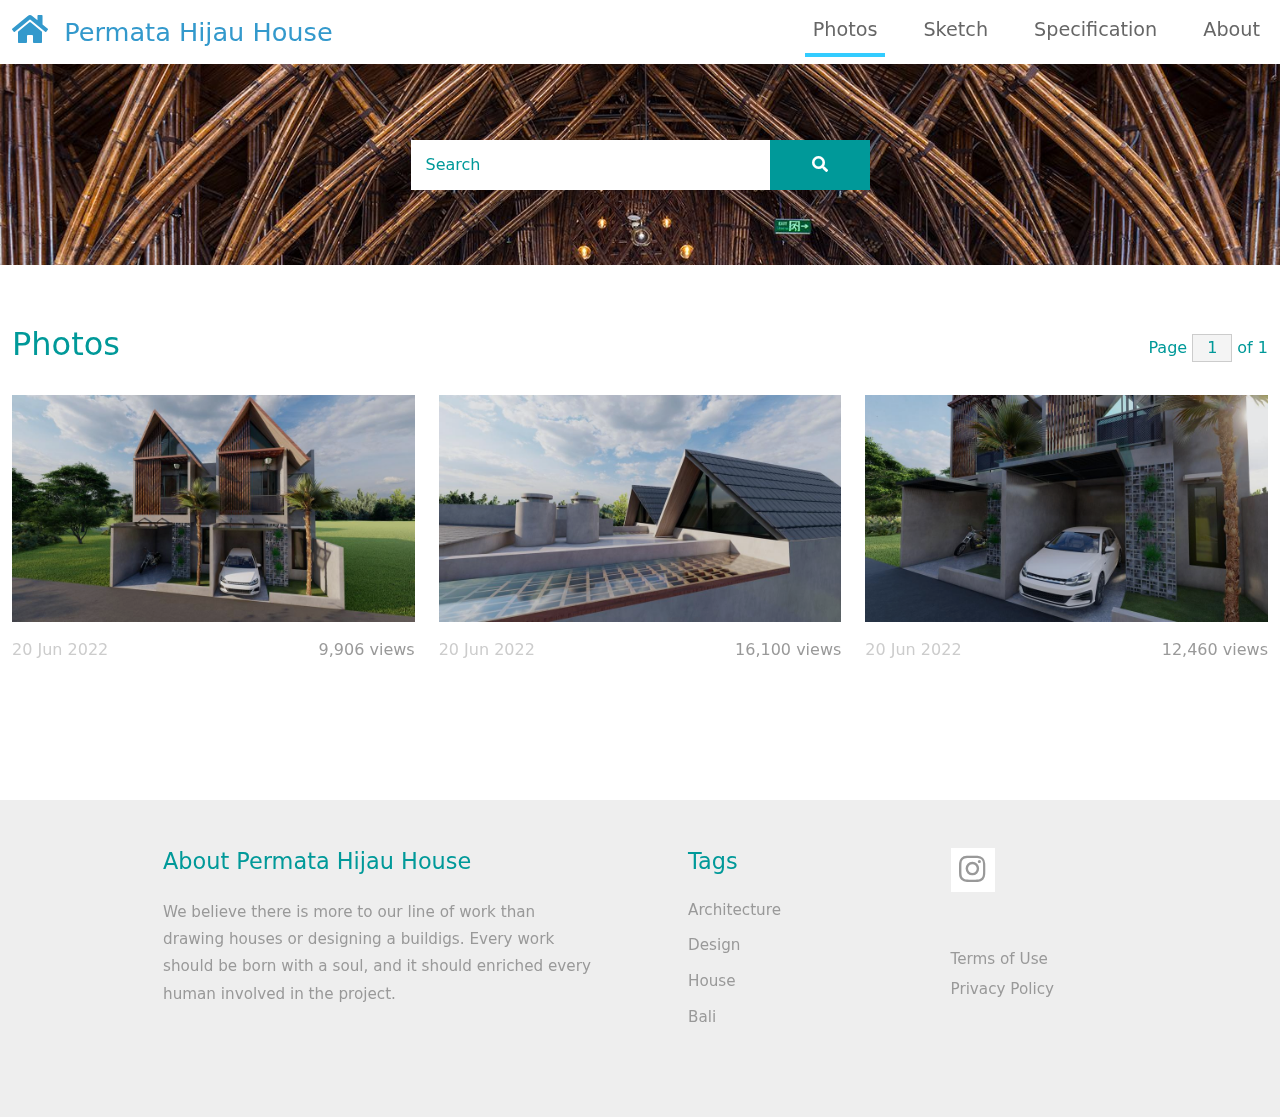
==== index.html @ 202186ba "Add files via upload" ====
<!DOCTYPE html>
<html lang="en">
<head>
    <meta charset="UTF-8">
    <meta name="viewport" content="width=device-width, initial-scale=1.0">
    <title>Permata Hijau House</title>
    <link rel="stylesheet" href="css/bootstrap.min.css">
    <link rel="stylesheet" href="fontawesome/css/all.min.css">
    <link rel="stylesheet" href="css/templatemo-style.css">
<!--
    
TemplateMo 556 Catalog-Z

https://templatemo.com/tm-556-catalog-z

-->
</head>
<body>
    <!-- Page Loader -->
    <div id="loader-wrapper">
        <div id="loader"></div>

        <div class="loader-section section-left"></div>
        <div class="loader-section section-right"></div>

    </div>
    <nav class="navbar navbar-expand-lg">
        <div class="container-fluid">
            <a class="navbar-brand" href="#">
                <i class="fas fa-home mr-2"></i>
                Permata Hijau House
            </a>
            <button class="navbar-toggler" type="button" data-toggle="collapse" data-target="#navbarSupportedContent" aria-controls="navbarSupportedContent" aria-expanded="false" aria-label="Toggle navigation">
                <i class="fas fa-bars"></i>
            </button>
            <div class="collapse navbar-collapse" id="navbarSupportedContent">
            <ul class="navbar-nav ml-auto mb-2 mb-lg-0">
                <li class="nav-item">
                    <a class="nav-link nav-link-1 active" aria-current="page" href="index.html">Photos</a>
                </li>
                <li class="nav-item">
                    <a class="nav-link nav-link-2" href="videos.html">Sketch</a>
                </li>
                <li class="nav-item">
                    <a class="nav-link nav-link-4" aria-current="page" href="contact.html">Specification</a>
                </li>
                <li class="nav-item">
                    <a class="nav-link nav-link-3" href="about.html">About</a>
                </li>
            </ul>
            </div>
        </div>
    </nav>

    <div class="tm-hero d-flex justify-content-center align-items-center" data-parallax="scroll" data-image-src="img/background1.jpg">
        <form class="d-flex tm-search-form">
            <input class="form-control tm-search-input" type="search" placeholder="Search" aria-label="Search">
            <button class="btn btn-outline-success tm-search-btn" type="submit">
                <i class="fas fa-search"></i>
            </button>
        </form>
    </div>

    <div class="container-fluid tm-container-content tm-mt-60">
        <div class="row mb-4">
            <h2 class="col-6 tm-text-primary">
                Photos
            </h2>
            <div class="col-6 d-flex justify-content-end align-items-center">
                <form action="" class="tm-text-primary">
                    Page <input type="text" value="1" size="1" class="tm-input-paging tm-text-primary"> of 1
                </form>
            </div>
        </div>
        <div class="row tm-mb-90 tm-gallery">
        	<div class="col-xl-4 col-lg-4 col-md-6 col-sm-6 col-12 mb-5">
                <figure class="effect-ming tm-video-item">
                    <img src="img/img1.jpg" alt="Image" class="img-fluid">
                    <figcaption class="d-flex align-items-center justify-content-center">
                        <h2>View</h2>
                        <a href="photo-detail1.html">View more</a>
                    </figcaption>                    
                </figure>
                <div class="d-flex justify-content-between tm-text-gray">
                    <span class="tm-text-gray-light">20 Jun 2022</span>
                    <span>9,906 views</span>
                </div>
            </div>
            <div class="col-xl-4 col-lg-4 col-md-6 col-sm-6 col-12 mb-5">
                <figure class="effect-ming tm-video-item">
                    <img src="img/img2.jpg" alt="Image" class="img-fluid">
                    <figcaption class="d-flex align-items-center justify-content-center">
                        <h2>Roof</h2>
                        <a href="photo-detail2.html">View more</a>
                    </figcaption>                    
                </figure>
                <div class="d-flex justify-content-between tm-text-gray">
                    <span class="tm-text-gray-light">20 Jun 2022</span>
                    <span>16,100 views</span>
                </div>
            </div>
            <div class="col-xl-4 col-lg-4 col-md-6 col-sm-6 col-12 mb-5">
                <figure class="effect-ming tm-video-item">
                    <img src="img/img3.jpg" alt="Image" class="img-fluid">
                    <figcaption class="d-flex align-items-center justify-content-center">
                        <h2>Front</h2>
                        <a href="photo-detail3.html">View more</a>
                    </figcaption>                    
                </figure>
                <div class="d-flex justify-content-between tm-text-gray">
                    <span class="tm-text-gray-light">20 Jun 2022</span>
                    <span>12,460 views</span>
                </div>
            </div>
            
            </div>         
        </div> <!-- row -->
        <!-- <div class="row tm-mb-90">
            <div class="col-12 d-flex justify-content-between align-items-center tm-paging-col">
                <a href="javascript:void(0);" class="btn btn-primary tm-btn-prev mb-2 disabled">Previous</a>
                <div class="tm-paging d-flex">
                    <a href="javascript:void(0);" class="active tm-paging-link">1</a>
                    <a href="javascript:void(0);" class="tm-paging-link">2</a>
                    <a href="javascript:void(0);" class="tm-paging-link">3</a>
                    <a href="javascript:void(0);" class="tm-paging-link">4</a>
                </div>
                <a href="javascript:void(0);" class="btn btn-primary tm-btn-next">Next Page</a>
            </div>            
        </div> -->
    </div> <!-- container-fluid, tm-container-content -->

    <footer class="tm-bg-gray pt-5 pb-3 tm-text-gray tm-footer">
        <div class="container-fluid tm-container-small">
            <div class="row">
                <div class="col-lg-6 col-md-12 col-12 px-5 mb-5">
                    <h3 class="tm-text-primary mb-4 tm-footer-title">About Permata Hijau House</h3>
                    <p>We believe there is more to our line of work than drawing houses or designing a buildigs. Every work should be born with a soul, and it should enriched every human involved in the project.</p>
                </div>
                <div class="col-lg-3 col-md-6 col-sm-6 col-12 px-5 mb-5">
                    <h3 class="tm-text-primary mb-4 tm-footer-title">Tags</h3>
                    <ul class="tm-footer-links pl-0">
                        <li><a href="#" class="tm-text-primary mr-4 mb-2 d-inline-block">Architecture</a></li>
                        <li><a href="#" class="tm-text-primary mr-4 mb-2 d-inline-block">Design</a></li>
                        <li><a href="#" class="tm-text-primary mr-4 mb-2 d-inline-block">House</a></li>
                        <li><a href="#" class="tm-text-primary mr-4 mb-2 d-inline-block">Bali</a></li>
                    </ul>
                </div>
                
             
                <div class="col-lg-3 col-md-6 col-sm-6 col-12 px-5 mb-5">
                    <ul class="tm-social-links d-flex pl-0 mb-5">
                
                        <li class="mb-2"><a href="https://www.instagram.com/jeane.savia/?hl=id"><i class="fab fa-instagram fa-2x"></i></a></li>
                        
                    </ul>
                    <a href="#" class="tm-text-gray text-left d-block mb-2">Terms of Use</a>
                    <a href="#" class="tm-text-gray text-left d-block">Privacy Policy</a>
                </div>
            </div>
        </div>
    </footer>
    
    <script src="js/plugins.js"></script>
    <script>
        $(window).on("load", function() {
            $('body').addClass('loaded');
        });
    </script>
</body>
</html>
---- css/templatemo-style.css ----
/*
    
TemplateMo 556 Catalog-Z

https://templatemo.com/tm-556-catalog-z

*/

#loader-wrapper {
    position: fixed;
    top: 0;
    left: 0;
    width: 100%;
    height: 100%;
    z-index: 1001;
}
#loader {
    display: block;
    position: relative;
    left: 50%;
    top: 50%;
    width: 150px;
    height: 150px;
    margin: -75px 0 0 -75px;
    border-radius: 50%;
    border: 3px solid transparent;
    border-top-color: #3498db;

    -webkit-animation: spin 2s linear infinite; /* Chrome, Opera 15+, Safari 5+ */
    animation: spin 2s linear infinite; /* Chrome, Firefox 16+, IE 10+, Opera */

    z-index: 1002;
}

    #loader:before {
        content: "";
        position: absolute;
        top: 5px;
        left: 5px;
        right: 5px;
        bottom: 5px;
        border-radius: 50%;
        border: 3px solid transparent;
        border-top-color: #e74c3c;

        -webkit-animation: spin 3s linear infinite; /* Chrome, Opera 15+, Safari 5+ */
        animation: spin 3s linear infinite; /* Chrome, Firefox 16+, IE 10+, Opera */
    }

    #loader:after {
        content: "";
        position: absolute;
        top: 15px;
        left: 15px;
        right: 15px;
        bottom: 15px;
        border-radius: 50%;
        border: 3px solid transparent;
        border-top-color: #f9c922;

        -webkit-animation: spin 1.5s linear infinite; /* Chrome, Opera 15+, Safari 5+ */
          animation: spin 1.5s linear infinite; /* Chrome, Firefox 16+, IE 10+, Opera */
    }

    @-webkit-keyframes spin {
        0%   { 
            -webkit-transform: rotate(0deg);  /* Chrome, Opera 15+, Safari 3.1+ */
            -ms-transform: rotate(0deg);  /* IE 9 */
            transform: rotate(0deg);  /* Firefox 16+, IE 10+, Opera */
        }
        100% {
            -webkit-transform: rotate(360deg);  /* Chrome, Opera 15+, Safari 3.1+ */
            -ms-transform: rotate(360deg);  /* IE 9 */
            transform: rotate(360deg);  /* Firefox 16+, IE 10+, Opera */
        }
    }
    @keyframes spin {
        0%   { 
            -webkit-transform: rotate(0deg);  /* Chrome, Opera 15+, Safari 3.1+ */
            -ms-transform: rotate(0deg);  /* IE 9 */
            transform: rotate(0deg);  /* Firefox 16+, IE 10+, Opera */
        }
        100% {
            -webkit-transform: rotate(360deg);  /* Chrome, Opera 15+, Safari 3.1+ */
            -ms-transform: rotate(360deg);  /* IE 9 */
            transform: rotate(360deg);  /* Firefox 16+, IE 10+, Opera */
        }
    }

    #loader-wrapper .loader-section {
        position: fixed;
        top: 0;
        width: 51%;
        height: 100%;
        background: #222222;
        z-index: 1001;
        -webkit-transform: translateX(0);  /* Chrome, Opera 15+, Safari 3.1+ */
        -ms-transform: translateX(0);  /* IE 9 */
        transform: translateX(0);  /* Firefox 16+, IE 10+, Opera */
    }

    #loader-wrapper .loader-section.section-left {
        left: 0;
    }

    #loader-wrapper .loader-section.section-right {
        right: 0;
    }

    /* Loaded */
    .loaded #loader-wrapper .loader-section.section-left {
        -webkit-transform: translateX(-100%);  /* Chrome, Opera 15+, Safari 3.1+ */
            -ms-transform: translateX(-100%);  /* IE 9 */
                transform: translateX(-100%);  /* Firefox 16+, IE 10+, Opera */

        -webkit-transition: all 0.7s 0.3s cubic-bezier(0.645, 0.045, 0.355, 1.000);  
                transition: all 0.7s 0.3s cubic-bezier(0.645, 0.045, 0.355, 1.000);
    }

    .loaded #loader-wrapper .loader-section.section-right {
        -webkit-transform: translateX(100%);  /* Chrome, Opera 15+, Safari 3.1+ */
            -ms-transform: translateX(100%);  /* IE 9 */
                transform: translateX(100%);  /* Firefox 16+, IE 10+, Opera */

-webkit-transition: all 0.7s 0.3s cubic-bezier(0.645, 0.045, 0.355, 1.000);  
        transition: all 0.7s 0.3s cubic-bezier(0.645, 0.045, 0.355, 1.000);
    }
    
    .loaded #loader {
        opacity: 0;
        -webkit-transition: all 0.3s ease-out;  
                transition: all 0.3s ease-out;
    }
    .loaded #loader-wrapper {
        visibility: hidden;

        -webkit-transform: translateY(-100%);  /* Chrome, Opera 15+, Safari 3.1+ */
            -ms-transform: translateY(-100%);  /* IE 9 */
                transform: translateY(-100%);  /* Firefox 16+, IE 10+, Opera */

        -webkit-transition: all 0.3s 1s ease-out;  
                transition: all 0.3s 1s ease-out;
    }

p { line-height: 1.8; }

a { 
    text-decoration: none;
    transition: all 0.3s ease; 
}
a:hover { color:#009999; }
.container-fluid { max-width: 1770px; }
.tm-container-small { max-width: 1050px; }
.btn { border-radius: 0; }
.btn-primary {
    background-color: #009999;
    border: 0;
    border-radius: 5px;
    padding: 12px 50px 14px;
    font-size: 1.2rem;
}

.btn-primary:hover,
.btn-primary:focus {
    background-color:#086969;
}

.btn-primary.disabled, 
.btn-primary:disabled {
    background-color: #009999;
    pointer-events: all;
    cursor: not-allowed;
}

.form-control {
	padding: 10px 20px;
	width: 100%;
	height: auto;
}

.form-group { margin-bottom: 25px; }
.tm-btn-big { padding: 12px 90px 14px; }

.navbar-toggler:focus { box-shadow: none; }
.navbar-brand {
    color: #3399CC;
    font-size: 1.6rem;
}

.navbar-brand i { font-size: 2rem; }

.tm-hero {
    min-height: 200px;
    background: transparent;
}

.tm-mt-60 { margin-top: 60px; }
.tm-mb-50 { margin-bottom: 50px; }
.tm-mb-74 { margin-bottom: 74px; }
.tm-mb-90 { margin-bottom: 90px; }
.tm-text-primary { color: #009999; }
.tm-text-secondary { color: #CC6699; }
a.tm-text-primary:hover { color:#666666; }
.tm-bg-gray { background-color: #EEEEEE; }
.tm-input-paging {
    width: 40px;
    border-radius: 0;
    border: 1px solid #CCCCCC;
    background: #f4f4f4;
    text-align: center;
}

.nav-item { margin-right: 30px; }
.nav-item:last-child { margin-right: 0; }

.nav-link {
    color: #666666;
    border-bottom: 4px solid transparent;
    font-size: 1.2rem;
}

.nav-link-1.active,
.nav-link-1:hover {
    border-color: #33CCFF;
}

.nav-link-2.active,
.nav-link-2:hover {
    border-color: #FF6666;
}

.nav-link-3.active,
.nav-link-3:hover {
    border-color: #33CC66;
}

.nav-link-4.active,
.nav-link-4:hover {
    border-color: #CC66CC;
}

.tm-search-input {
    width: 360px;
    border-radius: 0;
    padding: 12px 15px;
    color: #009999;
    border: none;
}

.tm-search-input:focus {
    border-color: #009999;
    box-shadow: 0 0 0 0.25rem rgb(0 153 153 / 0.25);
}

.tm-search-input::placeholder { /* Chrome, Firefox, Opera, Safari 10.1+ */
    color: #009999;
    opacity: 1; /* Firefox */
}
  
.tm-search-input::-ms-input-placeholder { /* Microsoft Edge */
    color: #009999;
}

.tm-search-btn {
    color: white;
    background-color: #009999;
    border: none;
    width: 100px;
    height: 50px;
    margin-left: -1px;
}

p, .tm-text-gray { color: #999; }
.tm-text-gray-light { color: #CCC; }
.tm-text-gray-dark { color: #666; }

.tm-video-item {
    position: relative;
    overflow: hidden;
    text-align: center;
    cursor: pointer;
}

.tm-video-item img {
    position: relative;
    display: block;
    min-height: 100%;
    max-width: 100%;
    opacity: 0.8;
}

.tm-video-item figcaption {
    padding: 2em;
    color: #fff;
    text-transform: uppercase;
    font-size: 1.25em;
    -webkit-backface-visibility: hidden;
	backface-visibility: hidden;
}

.tm-video-item figcaption::before,
.tm-video-item figcaption::after {
    pointer-events: none;
}

.tm-video-item figcaption,
.tm-video-item figcaption > a {
    position: absolute;
    top: 0;
    left: 0;
    width: 100%;
    height: 100%;
}

.tm-video-item figcaption > a {
	z-index: 1000;
	text-indent: 200%;
	white-space: nowrap;
	font-size: 0;
	opacity: 0;
}

.tm-video-item h2 {
    word-spacing: -0.15em;
    font-weight: 300;
}

.tm-video-item h2,
.tm-video-item p {
    margin: 0;
}

.tm-video-item p {
    letter-spacing: 1px;
    font-size: 68.5%;
}

.tm-gallery div.d-block { animation: show .5s ease; }

@keyframes show {
    0% {
    	opacity: 0;
    	transform: scale(0.9);
    }
    100% {
    	opacity: 1;
    	transform: scale(1);
    }
}

.tm-paging-link {
    display: flex;
    justify-content: center;
    align-items: center;
    width: 60px;
    height: 60px;
    font-size: 1.1rem;
    color: #999;
    background-color: #EEEEEE;
    margin: 10px;
    border-radius: 5px;
    text-decoration: none;
    transition: all 0.3s ease;
}

.tm-paging-link:hover,
.tm-paging-link.active {
    background-color: #009999;
    color: #fff; 
}

/*---------------*/
/***** Ming *****/
/*---------------*/

figure.effect-ming {
	background: #030c17;
}

figure.effect-ming img {
	opacity: 0.9;
	-webkit-transition: opacity 0.35s;
	transition: opacity 0.35s;
}

figure.effect-ming figcaption::before {
	position: absolute;
	top: 30px;
	right: 30px;
	bottom: 30px;
	left: 30px;
	border: 2px solid #fff;
	box-shadow: 0 0 0 30px rgba(255,255,255,0.2);
	content: '';
	opacity: 0;
	-webkit-transition: opacity 0.35s, -webkit-transform 0.35s;
	transition: opacity 0.35s, transform 0.35s;
	-webkit-transform: scale3d(1.4,1.4,1);
	transform: scale3d(1.4,1.4,1);
}

figure.effect-ming h2 {
    font-size: 1.3em;
	opacity: 0;
	-webkit-transition: opacity 0.35s, -webkit-transform 0.35s;
	transition: opacity 0.35s, transform 0.35s;
	-webkit-transform: scale(1.5);
	transform: scale(1.5);
}

figure.effect-ming:hover figcaption::before,
figure.effect-ming:hover h2 {
	opacity: 1;
	-webkit-transform: scale3d(1,1,1);
	transform: scale3d(1,1,1);
}

figure.effect-ming:hover figcaption { background-color: rgba(58,52,42,0); }
figure.effect-ming:hover img { opacity: 0.4; }

.tm-footer-links li {
    list-style: none;
    margin-bottom: 5px;    
}

.tm-footer-links li a { color: #999999; }
.tm-footer-links li a:hover { color: #009999; }

.tm-social-links li {
    list-style: none;
    margin-right: 15px;
}

.tm-social-links li:last-child { margin-right: 0; }

.tm-social-links li a  {
    color: #999999;
    width: 44px;
    height: 44px;
    display: flex;
    background-color: #fff;
    align-items: center;
    justify-content: center;
}

.tm-social-links li a:hover {
    color: #fff;
    background-color: #009999;
}

.tm-footer { font-size: 0.95rem; }
.tm-footer-title { font-size: 1.4rem; }

/* Videos */
#tm-video-container {
    max-height: 400px;
    overflow: hidden;
    background-color: #333;
    margin-bottom: 90px;
    position: relative;
}

#tm-video {
    display: block;
    width: 100%;
    height: auto;
}

#tm-video-control-button {
    position: absolute;
    bottom: 20px;
    right: 20px;
    z-index: 1000;
    color: #e1e1e1;
}

.tm-video-details {
    height: 100%;
    padding: 40px;
}

/* About */
.tm-row-1640 { max-width: 1640px; }
.tm-about-2-col { max-width: 716px; }
.tm-about-3-col { max-width: 540px; }

.tm-about-2-col,
.tm-about-3-col {
    margin-bottom: 50px;
}

.tm-about-icon-container {
    width: 150px;
    height: 150px;
    border: 1px solid #009999;
    display: flex;
    align-items: center;
    justify-content: center;
}

.tm-about-img-text { max-width: 940px; }

/* Contact */
select.form-control { border-radius: 0; }
select.form-control option { height: 30px; }

select:not([multiple]) {
    -webkit-appearance: none;
    -moz-appearance: none;
    background-position: right 15px center;
    background-repeat: no-repeat;
    background-image: url(../img/select-arrow.png);
    padding: 14px 20px;
    padding-right: 20px;
    color: #666;
}

.mapouter{
    position:relative;
    height:480px;
    width:100%;
    max-width: 480px;
}

.gmap-canvas {
    overflow:hidden;
    background:none!important;
    height:480px;
    width:100%;
}

.tm-contact-form { max-width: 420px; }
.tm-address-col { max-width: 520px; }
.tm-contacts { padding-left: 0; }

.tm-contacts li {
    list-style: none;
    margin-bottom: 20px;
}

.tm-contacts li a i { width: 30px; }
.tm-social { display: flex; }

.tm-social li {
    list-style: none;
    margin-bottom: 20px;
    margin-right: 15px;
}

.tm-social li a i {
    width: 40px;
    height: 40px;
    color: #666666;
    background-color: #EEEEEE;
    display: flex;
    align-items: center;
    justify-content: center;
    transition: all 0.3s ease;
}

.tm-social li a:hover i {
    color: #fff;
    background-color: #009999;
}

.form-control,
input:-internal-autofill-selected,
select:not([multiple]) {
    color: #009999 !important;
}

.form-control::placeholder { /* Chrome, Firefox, Opera, Safari 10.1+ */
    color:  #009999;
    opacity: 1; /* Firefox */
}

@media (max-width: 991px) {
    .navbar-collapse {
        position: fixed;
        top: 50px;
        right: 0px;
        background: white;
        width: 150px;
        padding: 15px;
    }

    .tm-container-content { max-width: 870px; }
    .tm-contact-form, .tm-address-col, .mapouter { max-width: 100%; }
    .tm-people-row { max-width: 900px; }
}

@media (max-width: 767px) {
    .tm-paging-col { flex-direction: column; }
    .tm-paging { flex-wrap: wrap; }
    .tm-about-img-text { max-width: 640px; }
    .tm-about-2-col, .tm-about-3-col { margin-bottom: 50px; }
}

@media (max-width: 575px) {
    .tm-container-content { max-width: 420px; }

    .tm-search-form {
        padding-left: 15px;
        padding-right: 15px;
        width: 100%;
        justify-content: center;
    }

    .tm-search-input {
        width: 100%;
        max-width: 360px;
    }

    .tm-people-row { max-width: 420px; }
}

@media (max-width: 400px) {
    .tm-btn-big { padding: 12px 50px 14px; }
}

@media (max-width: 334px) {
    .tm-social-links {
        flex-wrap: wrap;
        justify-content: start !important;
    }

    .tm-social-links li { margin-right: 3px; }
}
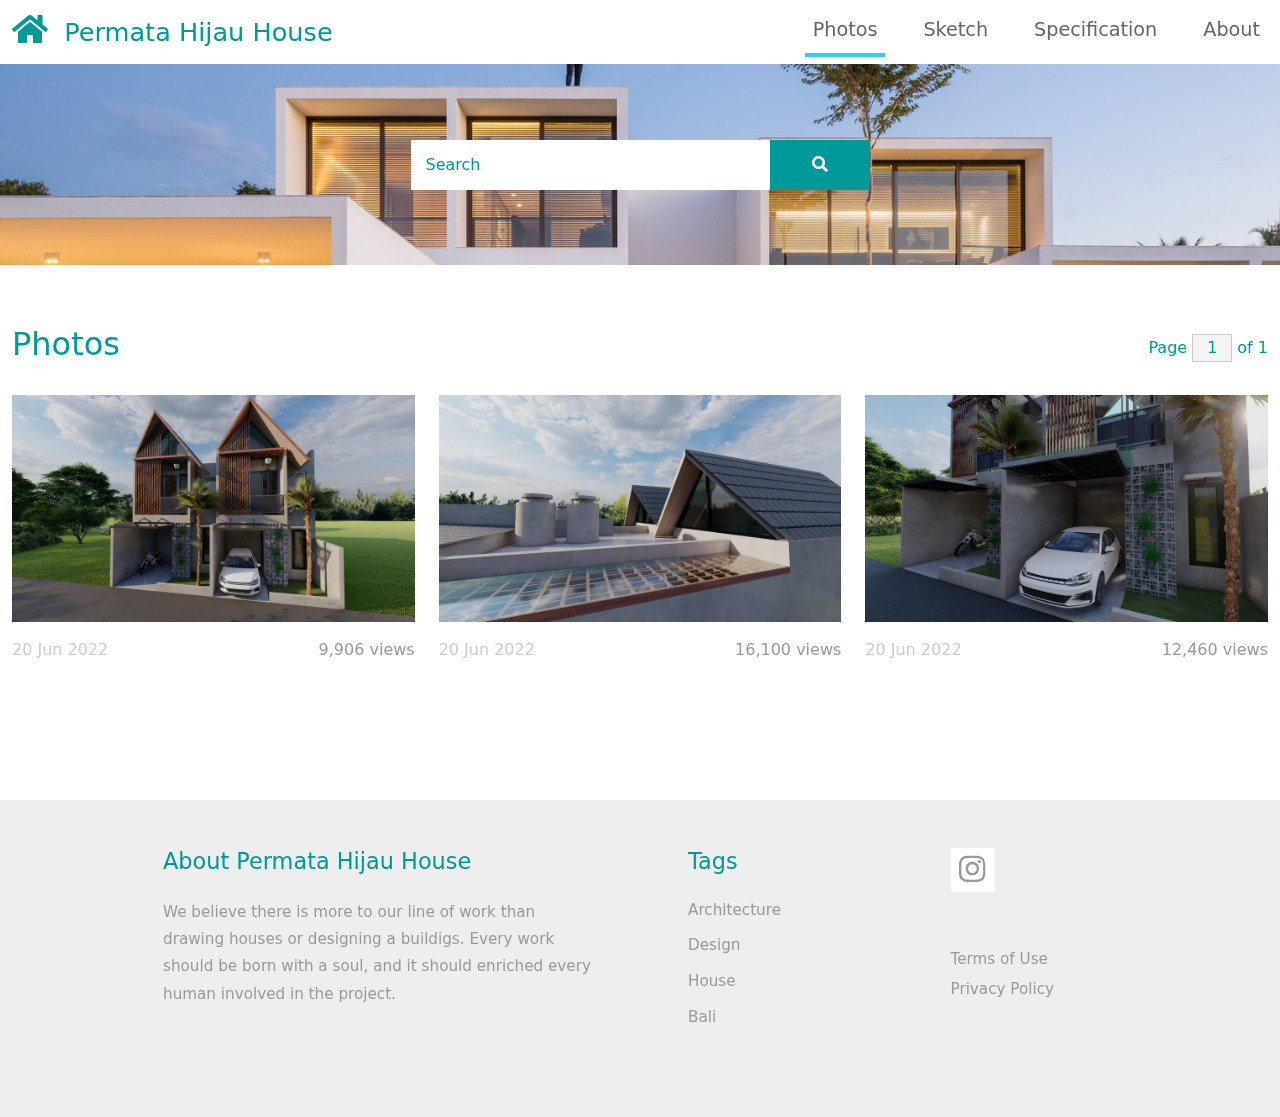
==== commit 4275465a: "background" ====
--- a/index.html
+++ b/index.html
@@ -52,7 +52,7 @@
         </div>
     </nav>
 
-    <div class="tm-hero d-flex justify-content-center align-items-center" data-parallax="scroll" data-image-src="img/background1.jpg">
+    <div class="tm-hero d-flex justify-content-center align-items-center" data-parallax="scroll" data-image-src="img/hero.jpg">
         <form class="d-flex tm-search-form">
             <input class="form-control tm-search-input" type="search" placeholder="Search" aria-label="Search">
             <button class="btn btn-outline-success tm-search-btn" type="submit">
@@ -167,4 +167,4 @@
         });
     </script>
 </body>
-</html>+</html>
--- a/css/templatemo-style.css
+++ b/css/templatemo-style.css
@@ -183,7 +183,7 @@
 
 .navbar-toggler:focus { box-shadow: none; }
 .navbar-brand {
-    color: #3399CC;
+    color: #009999;
     font-size: 1.6rem;
 }
 
@@ -625,4 +625,4 @@
     }
 
     .tm-social-links li { margin-right: 3px; }
-}+}
